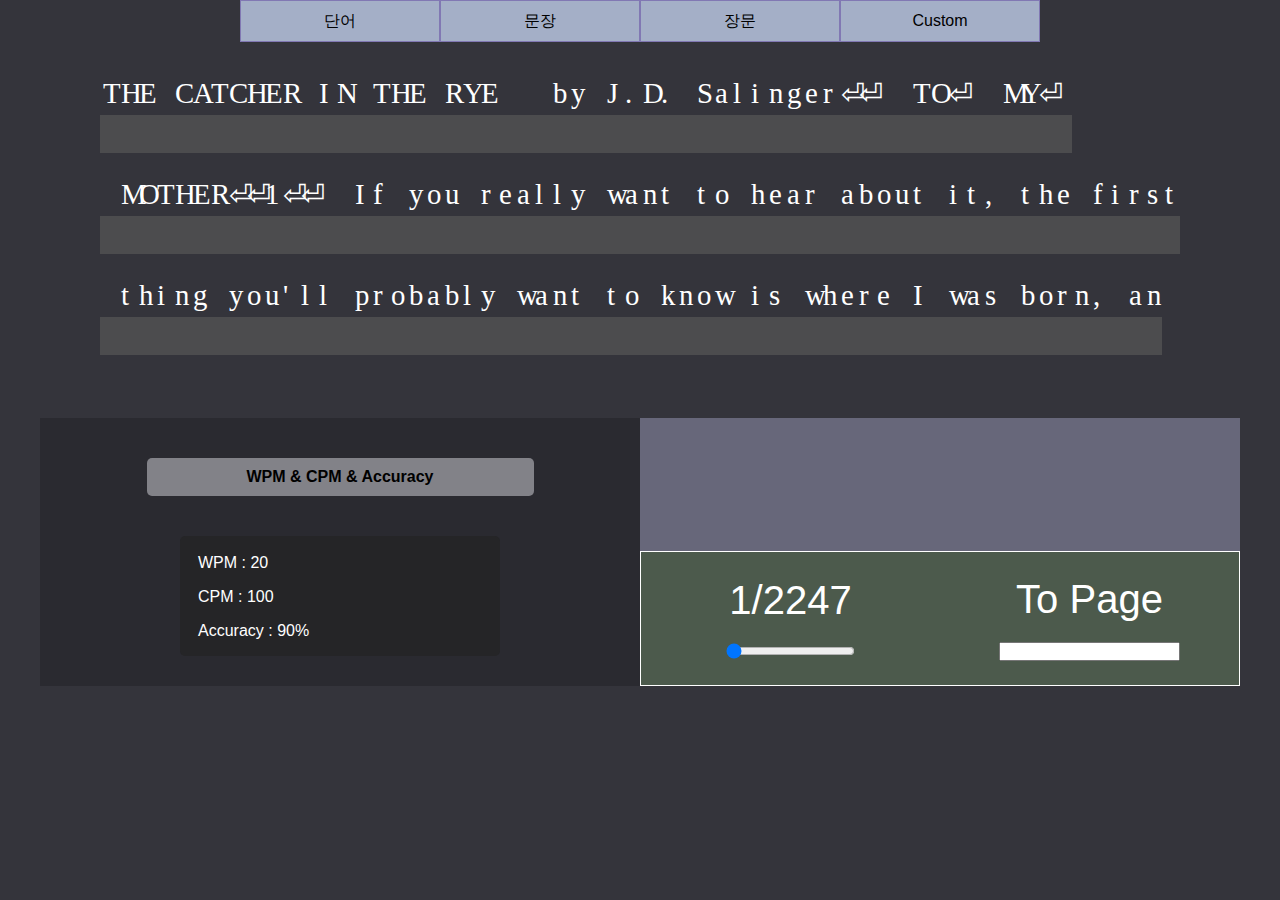
==== article.html @ a21ec22c "s" ====
<!DOCTYPE html>
<html lang="en">
<head>
    <meta charset="UTF-8">
    <meta http-equiv="X-UA-Compatible" content="IE=edge">
    <meta name="viewport" content="width=device-width, initial-scale=1.0">
    <title>My Typing Practice App</title>
    <link href="./style2.css" rel="stylesheet" type="text/css">
</head>
<body>
    <header>
        <nav>
            <div class='navs'><a href='#'><span>단어</span></a>
                <div class='navs_background'></div>
                <ul>
                    <li><a href='./index.html'><span>All English Words</a></span></li>
                    <li><a href='#'><span>Frequently Used English Words</span></a></li>
                    <li><a href='#'><span>전체 한국어 단어</span></a></li>
                    <li><a href='#'><span>자주쓰는 한국어 단어</span></a></li>
                </ul>
            </div>
            <div class='navs'><a href='#'><span>문장</span></a>
                <div class='navs_background'></div>
                <ul>
                    <li><a href='#'><span>English Sentence</span></a></li>
                    <li><a href='#'><span>한국어 문장</span></a></li>
                </ul>
            </div>
            <div class='navs'><a href='#'><span>장문</span></a>
                <div class='navs_background'></div>
                <ul>
                    <li><a href='./article.html'><span>English Article</span></a></li>
                    <li><a href='#'><span>한국어 장문</span></a></li>
                </ul>
            </div>
            <div class='navs'><a href='#'><span>Custom</span></a>
                <div class='navs_background'></div>
                <ul>
                    <li><a href='#'><span>English Article</span></a></li>
                    <li><a href='#'><span>한국어 장문</span></a></li>
                </ul>
            </div>
        </nav>
    </header>
    <div class='wrapper'>
        <div class='main'>
            <div class='main_container'>
            </div>
            <input class='hiddenInput' autofocus></input>
        </div>
        <div class='sub'>
            <div class='data'>
                <h4 class='description'>WPM & CPM & Accuracy</h4>
                <div class='result'><p>WPM : 20</p><p>CPM : 100</p><p>Accuracy : 90%</p></div>
            </div>
            <div class='subRight'>
                <div class='subOption'>

                </div>
                <div class='progress'>
                    <div class='currentPage'><span>Page 1/100</span><input type='range' min='1' max='10' value='1'></div>
                    <div class='toPage'>
                        <span>To Page</span>
                        <form>
                            <input type='text'>
                        </form>
                    </div>
                </div>
            </div>
        </div>
    </div>

<script src='article.js' type='text/javascript'></script>
</body>
</html>
---- style2.css ----
* {
    text-align: center;
    padding:0;
    margin:0;
}

html {
    font-family: Arial, Helvetica, sans-serif;
    font-weight: 500;
}

body {
    height: 100%;
    background-color: rgb(52, 52, 59);
}


header {
    min-width: 800px;
    width: 52%;
    margin:0 auto 0 auto;
    background-color: aliceblue;
}






header>nav {
    margin: auto;
    display:flex;
}

nav>div {
    flex:1;
    /* height: 40px; */
    background-color: rgb(164, 175, 199);
    /* padding:5px; */
    border: 1px solid rgb(129, 120, 179);
    text-align:center;
    height:50px;
}


.navs {
    height: 40px;
    display: flex;
    flex-direction: column;

}

.navs>ul{
    list-style: none;
    margin: 20px auto 0 auto;
    display:none;
    position: absolute;
    top: 21px;
    min-width: 199px;
    width: calc(13% - 2px);
    opacity: 0;
    transition: all 0.3s;
    z-index:1;
}


.navs a {
    text-decoration: none;
    display: flex;
    justify-content: center;
    color: black;
    /* background-color: blue; */
    width: 100%;
    height: 50px;
    margin:auto;
}

.navs a span {
    /* color:rgb(247, 220, 218); */
    margin:auto;
}

/* .navs>a{
    text-decoration: none;
    color: white;
} */

.navs.open>ul{
    display: block;
    border-radius: 5px;
}

.navs.openActive>ul{
    opacity: 1;
}






.navs>ul>li{
    /* margin: 0 0 0 0; */
    /* padding: 10px 5px 10px 5px; */
    background-color: rgb(189, 214, 224)
}
.navs>ul>li:nth-of-type(odd) {
    background-color:rgb(179, 192, 228)
}






.navs_background {
    height: 0;
    background-color: white;
    position: absolute;
    opacity: 0.5;
    transition: all 0.5s;
}









.wrapper {
    min-width: 1200px;
    width: 60%;
    margin:0 auto 0 auto;
    padding: 30px 0 0 0;
    /* background-color:rgb(64, 65, 66); */
}

.main {    
    /* display: flex; */
    /* flex-direction: column; */
    color:white;
    padding-bottom: 25px;
    /* flex-basis: 40px; */
}


.main_container {
    margin: auto;
    width: 1080px;
}

.main .textRow {
    display: flex;
    justify-content: flex-start;
}

.main .lowerRow {
    margin: 5px 0 20px 0;
}

.main .lowerRow span {
    background-color: rgb(76, 76, 78);
}


.main .lowerRow .passed {
    background-color: rgb(107, 48, 48);
}

.main .lowerRow .equal {
    background-color: rgb(81, 116, 81);
}

.hiddenInput {
    /* visibility:hidden; */
    height:0px;
    border: none;
    outline: none;
}

.main_container span {
    font-family: Consolas;
    font-size: 1.8rem;
    /* border:1px solid white; */
    border: none;
    width: 12px;
    padding: 5px 3px 5px 3px;
    height: 28px;
    display: inline-flex;
    text-align: center;
    vertical-align: top;
    /* flex-grow:0; */
    
    /* flex:1; */
}



/* 

.wrapper h2 {
    word-wrap: break-word;
    min-width: 300px;
    max-width: 700px;
    border-radius: 10px;
    padding: 20px 30px 20px 30px;
    margin: 0 auto 40px auto;
    background-color:rgb(164, 164, 175);
    font-size: 3rem;
    font-weight: lighter;
    letter-spacing: 0.1rem;
}

.wrapper input {
    word-wrap: break-word;
    border:none;
    outline: none;
    border-radius: 10px;
    padding: 20px;
    margin: 0 auto 40px auto;
    font-size: 2rem;
    letter-spacing: 0.1rem;
    background-color:rgb(204, 204, 204)
}

 */


.sub {
    display: flex;
    flex-direction: row;
}





.data {
    display: flex;
    flex-direction: column;
    flex: 1;
    background-color:rgb(42, 42, 48);
    /* padding: 20px 20px 20px 20px; */
}

.description {
    border-radius: 5px;
    margin: 40px auto 30px auto;
    padding: 10px 100px 10px 100px;
    background-color: rgb(130, 130, 136);
}

.result {
    width: 300px;
    height: 100px;
    margin: 10px auto 30px auto;
    padding: 10px 10px 10px 10px;
    background-color:rgb(37, 37, 39);
    color:white;
    border-radius: 5px;
    display:flex;
    flex-direction: column;
}

.result p {
    flex:1;
    display:table-cell;
    text-align: left;
    padding: 8px;
    vertical-align: middle;
}




.subRight {
    flex: 1;
    display: flex;
    flex-direction: column;
}

.subRight>div {
    flex: 1;
}


.subOption {
    background-color:rgb(103, 103, 122);
}



.progress {
    color: white;
    flex: 1;
    background-color: rgb(76, 90, 76);
    border: 1px white solid;
    display: flex;
    align-items: center;
    justify-content: center;
}

.progress>div {
    flex: 1;
    display: flex;
    flex-direction: column;
    align-items: center;
}

.progress input {
    margin-top: 20px;
}

.progress span {
    font-size: 2.5rem
}
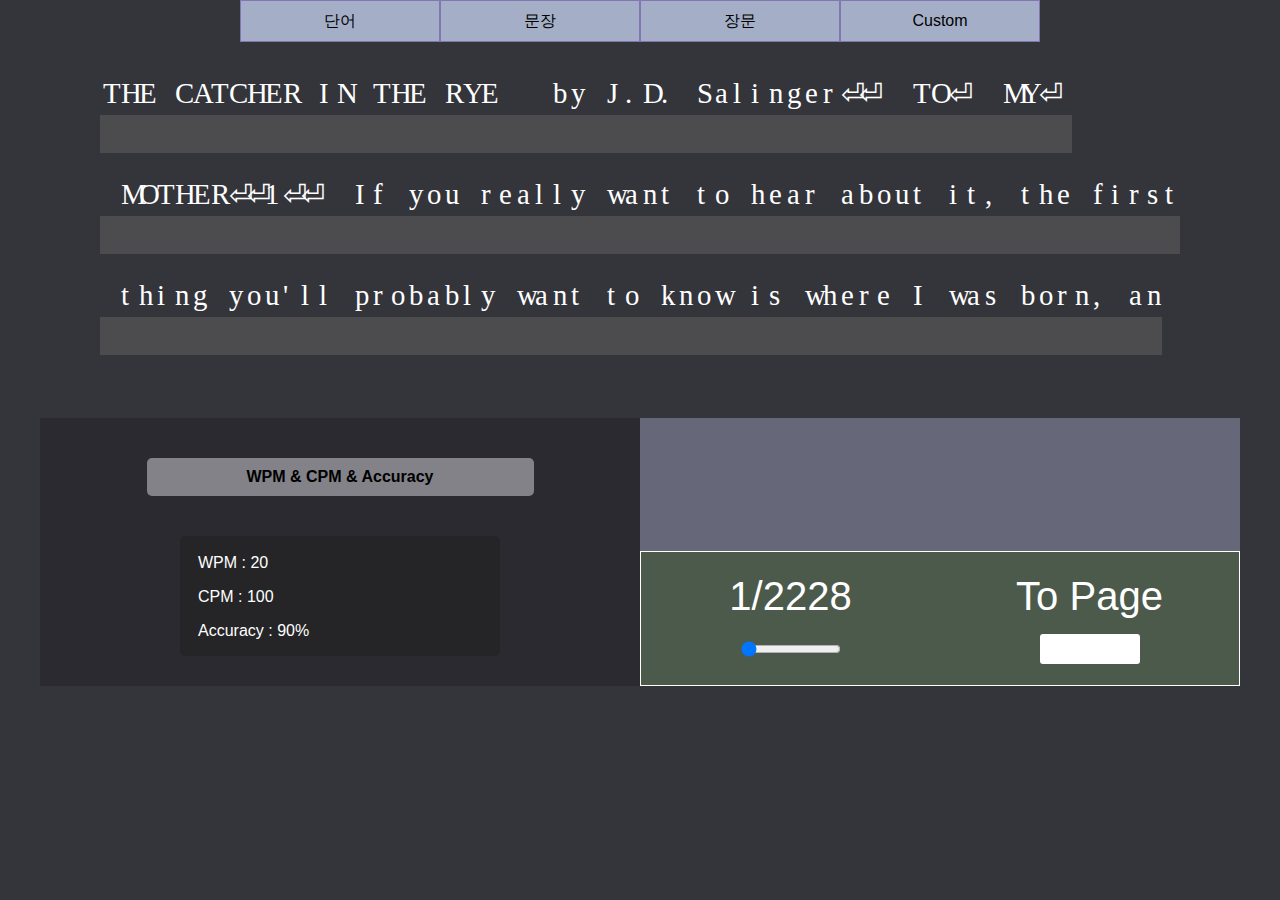
==== commit 7f4b71ac: "s" ====
--- a/article.html
+++ b/article.html
@@ -50,7 +50,7 @@
         </div>
         <div class='sub'>
             <div class='data'>
-                <h4 class='description'>WPM & CPM & Accuracy</h4>
+                <h4 class='data_description'>WPM & CPM & Accuracy</h4>
                 <div class='result'><p>WPM : 20</p><p>CPM : 100</p><p>Accuracy : 90%</p></div>
             </div>
             <div class='subRight'>
--- a/style2.css
+++ b/style2.css
@@ -246,7 +246,7 @@
     /* padding: 20px 20px 20px 20px; */
 }
 
-.description {
+.data_description {
     border-radius: 5px;
     margin: 40px auto 30px auto;
     padding: 10px 100px 10px 100px;
@@ -311,7 +311,13 @@
 }
 
 .progress input {
-    margin-top: 20px;
+    font-size: 1.3rem;
+    margin-top: 15px;
+    border-radius: 3px;
+    outline: none;
+    border: none;
+    width: 100px;
+    height: 30px;
 }
 
 .progress span {
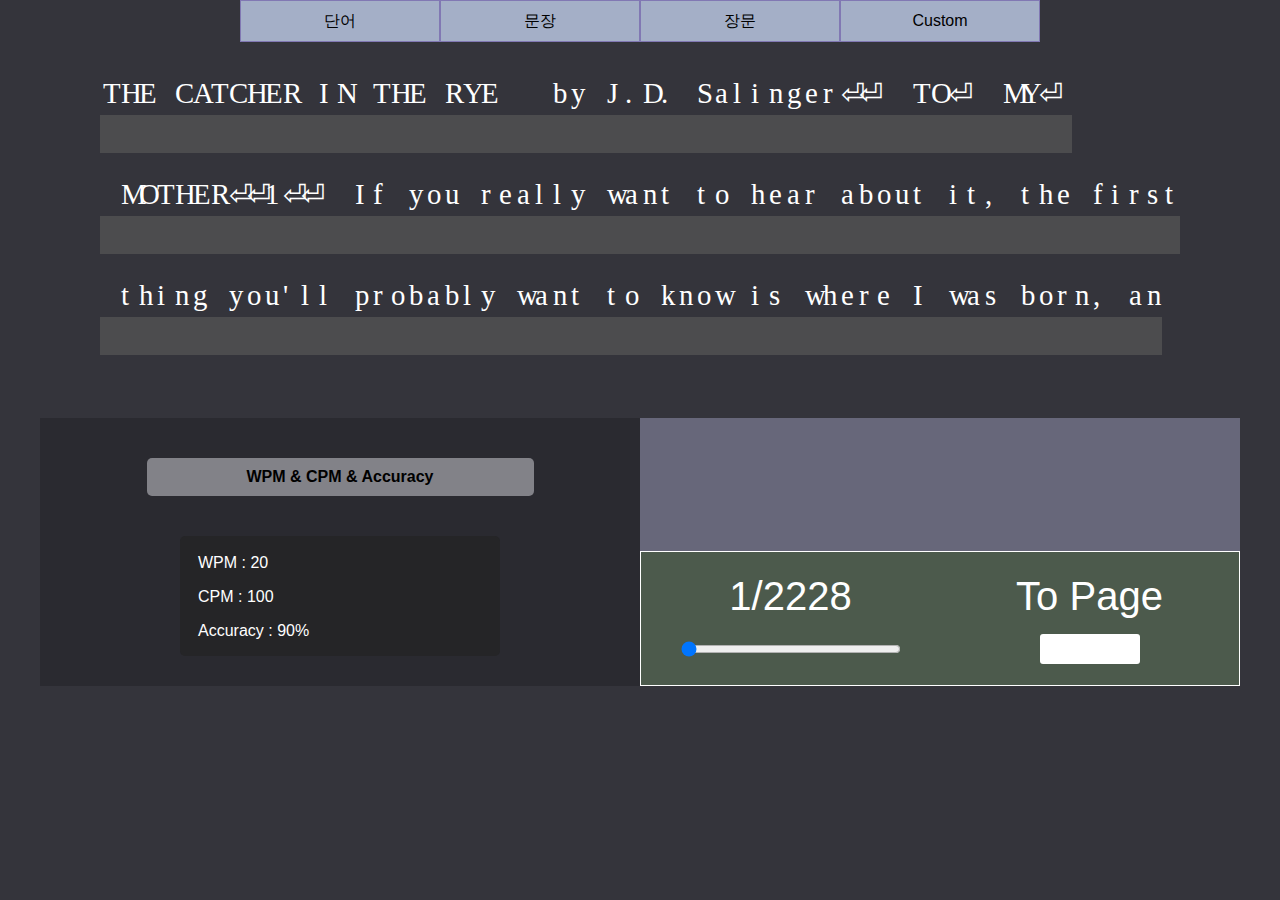
==== commit 24a40407: "s" ====
--- a/article.html
+++ b/article.html
@@ -5,7 +5,7 @@
     <meta http-equiv="X-UA-Compatible" content="IE=edge">
     <meta name="viewport" content="width=device-width, initial-scale=1.0">
     <title>My Typing Practice App</title>
-    <link href="./style2.css" rel="stylesheet" type="text/css">
+    <link href="./style_aritcle.css" rel="stylesheet" type="text/css">
 </head>
 <body>
     <header>
--- a/style_aritcle.css
+++ b/style_aritcle.css
@@ -0,0 +1,329 @@
+
+* {
+    text-align: center;
+    padding:0;
+    margin:0;
+}
+
+html {
+    font-family: Arial, Helvetica, sans-serif;
+    font-weight: 500;
+}
+
+body {
+    height: 100%;
+    background-color: rgb(52, 52, 59);
+}
+
+
+header {
+    min-width: 800px;
+    width: 52%;
+    margin:0 auto 0 auto;
+    background-color: aliceblue;
+}
+
+
+
+
+
+
+header>nav {
+    margin: auto;
+    display:flex;
+}
+
+nav>div {
+    flex:1;
+    /* height: 40px; */
+    background-color: rgb(164, 175, 199);
+    /* padding:5px; */
+    border: 1px solid rgb(129, 120, 179);
+    text-align:center;
+    height:50px;
+}
+
+
+.navs {
+    height: 40px;
+    display: flex;
+    flex-direction: column;
+
+}
+
+.navs>ul{
+    list-style: none;
+    margin: 20px auto 0 auto;
+    display:none;
+    position: absolute;
+    top: 21px;
+    min-width: 199px;
+    width: calc(13% - 2px);
+    opacity: 0;
+    transition: all 0.3s;
+    z-index:1;
+}
+
+
+.navs a {
+    text-decoration: none;
+    display: flex;
+    justify-content: center;
+    color: black;
+    /* background-color: blue; */
+    width: 100%;
+    height: 50px;
+    margin:auto;
+}
+
+.navs a span {
+    /* color:rgb(247, 220, 218); */
+    margin:auto;
+}
+
+/* .navs>a{
+    text-decoration: none;
+    color: white;
+} */
+
+.navs.open>ul{
+    display: block;
+    border-radius: 5px;
+}
+
+.navs.openActive>ul{
+    opacity: 1;
+}
+
+
+
+
+
+
+.navs>ul>li{
+    /* margin: 0 0 0 0; */
+    /* padding: 10px 5px 10px 5px; */
+    background-color: rgb(189, 214, 224)
+}
+.navs>ul>li:nth-of-type(odd) {
+    background-color:rgb(179, 192, 228)
+}
+
+
+
+
+
+
+.navs_background {
+    height: 0;
+    background-color: white;
+    position: absolute;
+    opacity: 0.5;
+    transition: all 0.5s;
+}
+
+
+
+
+
+
+
+
+
+.wrapper {
+    min-width: 1200px;
+    width: 60%;
+    margin:0 auto 0 auto;
+    padding: 30px 0 0 0;
+    /* background-color:rgb(64, 65, 66); */
+}
+
+.main {    
+    /* display: flex; */
+    /* flex-direction: column; */
+    color:white;
+    padding-bottom: 25px;
+    /* flex-basis: 40px; */
+}
+
+
+.main_container {
+    margin: auto;
+    width: 1080px;
+}
+
+.main .textRow {
+    display: flex;
+    justify-content: flex-start;
+}
+
+.main .lowerRow {
+    margin: 5px 0 20px 0;
+}
+
+.main .lowerRow span {
+    background-color: rgb(76, 76, 78);
+}
+
+
+.main .lowerRow .passed {
+    background-color: rgb(107, 48, 48);
+}
+
+.main .lowerRow .equal {
+    background-color: rgb(81, 116, 81);
+}
+
+.hiddenInput {
+    /* visibility:hidden; */
+    height:0px;
+    border: none;
+    outline: none;
+}
+
+.main_container span {
+    font-family: Consolas;
+    font-size: 1.8rem;
+    /* border:1px solid white; */
+    border: none;
+    width: 12px;
+    padding: 5px 3px 5px 3px;
+    height: 28px;
+    display: inline-flex;
+    text-align: center;
+    vertical-align: top;
+    /* flex-grow:0; */
+    
+    /* flex:1; */
+}
+
+
+
+/* 
+
+.wrapper h2 {
+    word-wrap: break-word;
+    min-width: 300px;
+    max-width: 700px;
+    border-radius: 10px;
+    padding: 20px 30px 20px 30px;
+    margin: 0 auto 40px auto;
+    background-color:rgb(164, 164, 175);
+    font-size: 3rem;
+    font-weight: lighter;
+    letter-spacing: 0.1rem;
+}
+
+.wrapper input {
+    word-wrap: break-word;
+    border:none;
+    outline: none;
+    border-radius: 10px;
+    padding: 20px;
+    margin: 0 auto 40px auto;
+    font-size: 2rem;
+    letter-spacing: 0.1rem;
+    background-color:rgb(204, 204, 204)
+}
+
+ */
+
+
+.sub {
+    display: flex;
+    flex-direction: row;
+}
+
+
+
+
+
+.data {
+    display: flex;
+    flex-direction: column;
+    flex: 1;
+    background-color:rgb(42, 42, 48);
+    /* padding: 20px 20px 20px 20px; */
+}
+
+.data_description {
+    border-radius: 5px;
+    margin: 40px auto 30px auto;
+    padding: 10px 100px 10px 100px;
+    background-color: rgb(130, 130, 136);
+}
+
+.result {
+    width: 300px;
+    height: 100px;
+    margin: 10px auto 30px auto;
+    padding: 10px 10px 10px 10px;
+    background-color:rgb(37, 37, 39);
+    color:white;
+    border-radius: 5px;
+    display:flex;
+    flex-direction: column;
+}
+
+.result p {
+    flex:1;
+    display:table-cell;
+    text-align: left;
+    padding: 8px;
+    vertical-align: middle;
+}
+
+
+
+
+.subRight {
+    flex: 1;
+    display: flex;
+    flex-direction: column;
+}
+
+.subRight>div {
+    flex: 1;
+}
+
+
+.subOption {
+    background-color:rgb(103, 103, 122);
+}
+
+
+
+.progress {
+    color: white;
+    flex: 1;
+    background-color: rgb(76, 90, 76);
+    border: 1px white solid;
+    display: flex;
+    align-items: center;
+    justify-content: center;
+}
+
+.progress>div {
+    flex: 1;
+    display: flex;
+    flex-direction: column;
+    align-items: center;
+}
+
+.progress input {
+    font-size: 1.3rem;
+    margin-top: 15px;
+    border-radius: 3px;
+    outline: none;
+    border: none;
+    width: 100px;
+    height: 30px;
+}
+
+.progress input[type='range'] {
+    width: 220px;
+} 
+
+.progress span {
+    font-size: 2.5rem
+}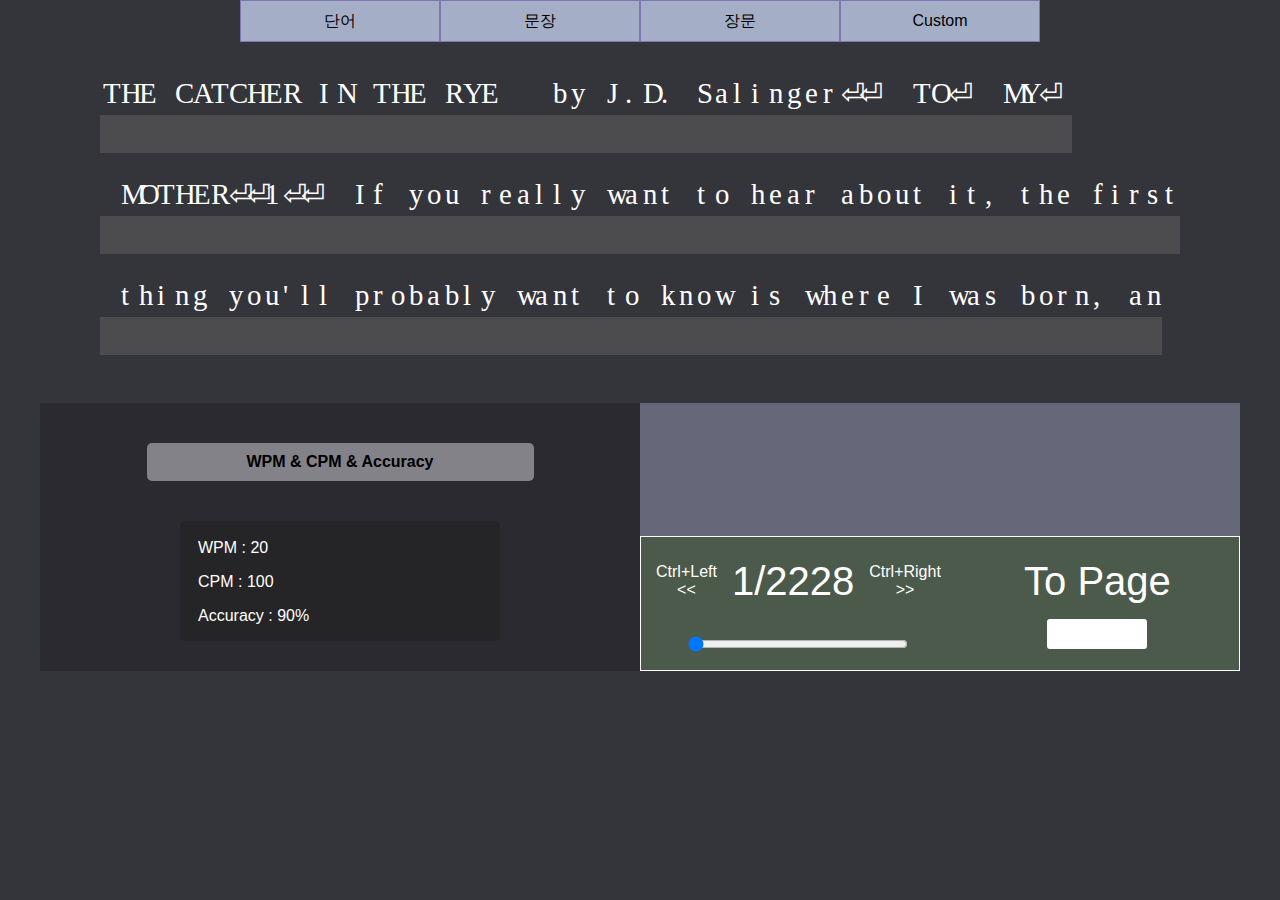
==== commit 2ef6351e: "s" ====
--- a/article.html
+++ b/article.html
@@ -58,7 +58,12 @@
 
                 </div>
                 <div class='progress'>
-                    <div class='currentPage'><span>Page 1/100</span><input type='range' min='1' max='10' value='1'></div>
+                    <div class='currentPage'>
+                        <div>
+                            <p class='arrow'>Ctrl+Left &#60&#60</p><span class='pageIndexDisplay'>Page 1/100</span><p class='arrow'>Ctrl+Right &#62&#62</p>
+                        </div>
+                        <input type='range' min='1' max='10' value='1'>
+                    </div>
                     <div class='toPage'>
                         <span>To Page</span>
                         <form>
--- a/style_aritcle.css
+++ b/style_aritcle.css
@@ -142,7 +142,7 @@
     /* display: flex; */
     /* flex-direction: column; */
     color:white;
-    padding-bottom: 25px;
+    padding-bottom: 10px;
     /* flex-basis: 40px; */
 }
 
@@ -325,5 +325,15 @@
 } 
 
 .progress span {
-    font-size: 2.5rem
+    font-size: 2.5rem;
+}
+
+.currentPage div {
+    display: flex;
+    align-items: center;
+}
+
+.currentPage p {
+    font-size: 1rem;
+    margin: 15px;
 }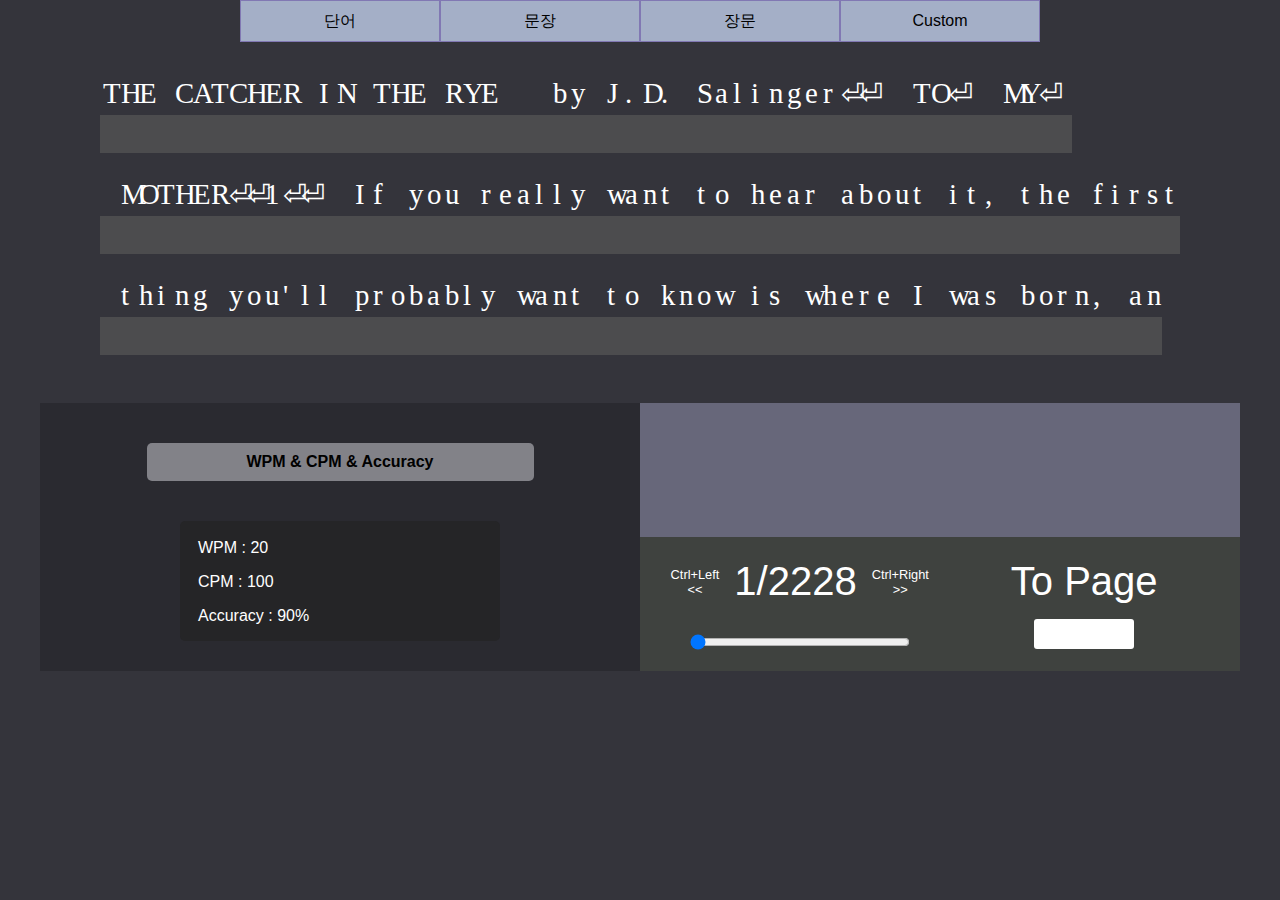
==== commit 313389b7: "s" ====
--- a/article.html
+++ b/article.html
@@ -60,7 +60,7 @@
                 <div class='progress'>
                     <div class='currentPage'>
                         <div>
-                            <p class='arrow'>Ctrl+Left &#60&#60</p><span class='pageIndexDisplay'>Page 1/100</span><p class='arrow'>Ctrl+Right &#62&#62</p>
+                            <p class='arrow'>Ctrl+Left<br>&#60&#60</p><span class='pageIndexDisplay'>Page 1/100</span><p class='arrow'>Ctrl+Right<br>&#62&#62</p>
                         </div>
                         <input type='range' min='1' max='10' value='1'>
                     </div>
--- a/style_aritcle.css
+++ b/style_aritcle.css
@@ -296,15 +296,15 @@
 .progress {
     color: white;
     flex: 1;
-    background-color: rgb(76, 90, 76);
-    border: 1px white solid;
+    background-color: rgb(63, 66, 63);
+    /* border: 1px white solid; */
     display: flex;
     align-items: center;
     justify-content: center;
 }
 
 .progress>div {
-    flex: 1;
+    /* flex: 1; */
     display: flex;
     flex-direction: column;
     align-items: center;
@@ -328,12 +328,16 @@
     font-size: 2.5rem;
 }
 
+.progress .toPage {
+    flex: 0.9;
+}
+
 .currentPage div {
     display: flex;
     align-items: center;
 }
 
 .currentPage p {
-    font-size: 1rem;
+    font-size: 0.8rem;
     margin: 15px;
 }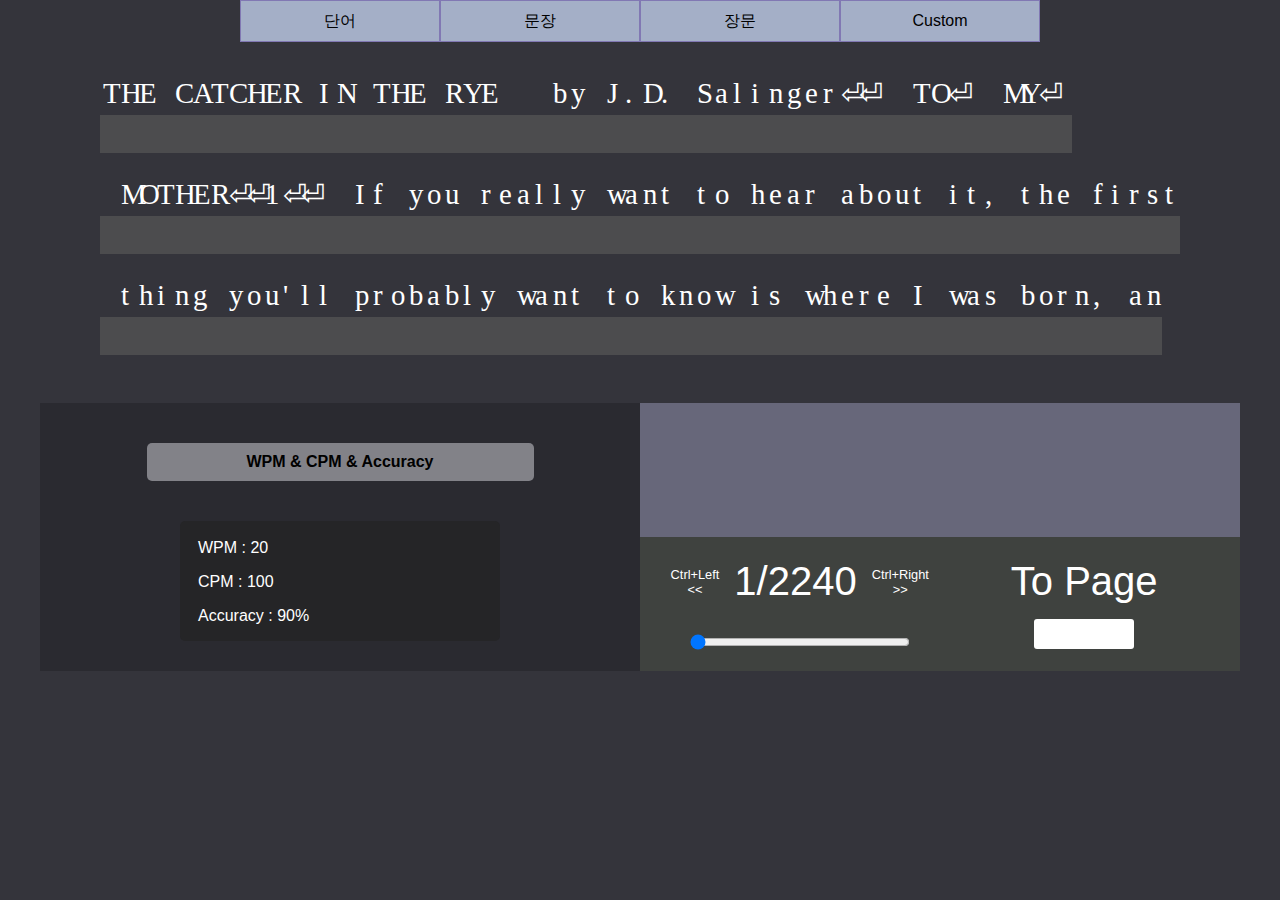
==== commit 5201b3cc: "s" ====
--- a/article.html
+++ b/article.html
@@ -36,7 +36,8 @@
             <div class='navs'><a href='#'><span>Custom</span></a>
                 <div class='navs_background'></div>
                 <ul>
-                    <li><a href='#'><span>English Article</span></a></li>
+                    <li><a href='./custom_article.html'><span>English Article</span></a></li>
+                    <li><a href='./input_article.html'><span>Input Article</span></a></li>
                     <li><a href='#'><span>한국어 장문</span></a></li>
                 </ul>
             </div>
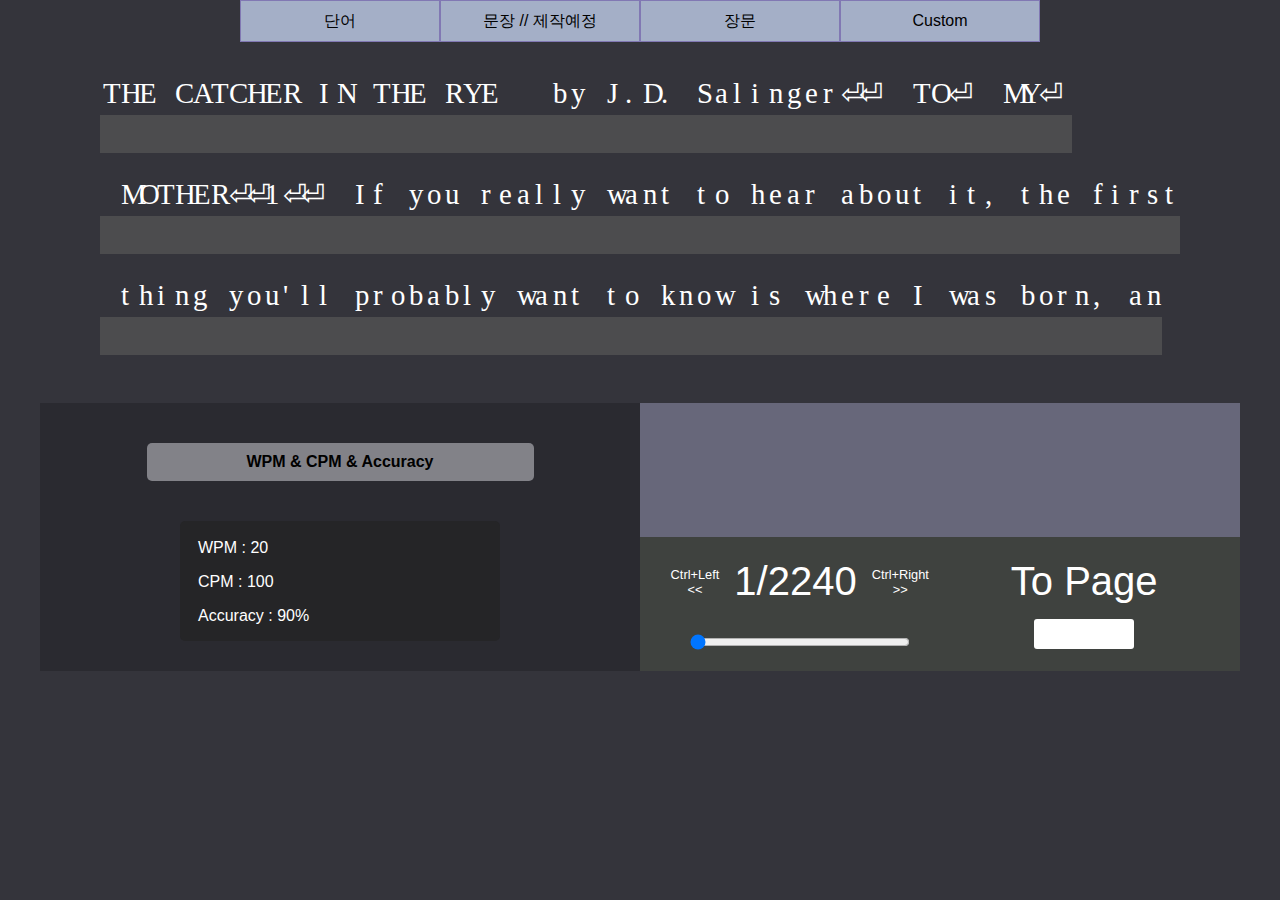
==== commit 21388503: "s" ====
--- a/article.html
+++ b/article.html
@@ -14,23 +14,19 @@
                 <div class='navs_background'></div>
                 <ul>
                     <li><a href='./index.html'><span>All English Words</a></span></li>
-                    <li><a href='#'><span>Frequently Used English Words</span></a></li>
-                    <li><a href='#'><span>전체 한국어 단어</span></a></li>
-                    <li><a href='#'><span>자주쓰는 한국어 단어</span></a></li>
+                    <li><a href='#'><span>Frequently Used English Words // 입력예정</span></a></li>
                 </ul>
             </div>
-            <div class='navs'><a href='#'><span>문장</span></a>
+            <div class='navs'><a href='#'><span>문장 // 제작예정</span></a>
                 <div class='navs_background'></div>
                 <ul>
-                    <li><a href='#'><span>English Sentence</span></a></li>
-                    <li><a href='#'><span>한국어 문장</span></a></li>
+                    <li><a href='#'><span>English Sentence // 제작예정</span></a></li>
                 </ul>
             </div>
             <div class='navs'><a href='#'><span>장문</span></a>
                 <div class='navs_background'></div>
                 <ul>
                     <li><a href='./article.html'><span>English Article</span></a></li>
-                    <li><a href='#'><span>한국어 장문</span></a></li>
                 </ul>
             </div>
             <div class='navs'><a href='#'><span>Custom</span></a>
@@ -38,7 +34,6 @@
                 <ul>
                     <li><a href='./custom_article.html'><span>English Article</span></a></li>
                     <li><a href='./input_article.html'><span>Input Article</span></a></li>
-                    <li><a href='#'><span>한국어 장문</span></a></li>
                 </ul>
             </div>
         </nav>
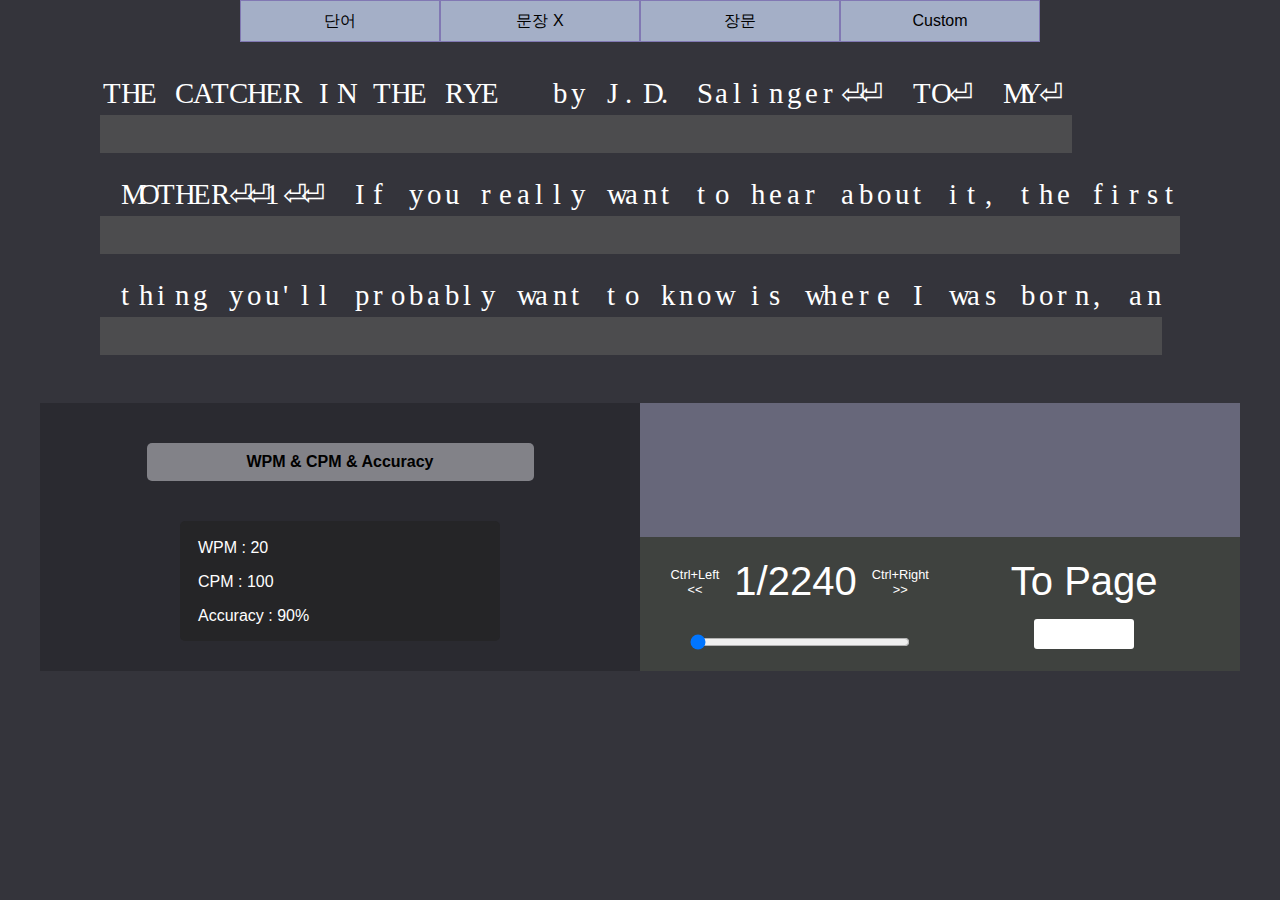
==== commit b6641f2e: "s" ====
--- a/article.html
+++ b/article.html
@@ -14,13 +14,13 @@
                 <div class='navs_background'></div>
                 <ul>
                     <li><a href='./index.html'><span>All English Words</a></span></li>
-                    <li><a href='#'><span>Frequently Used English Words // 입력예정</span></a></li>
+                    <li><a href='#'><span>Frequently Used English Words X</span></a></li>
                 </ul>
             </div>
-            <div class='navs'><a href='#'><span>문장 // 제작예정</span></a>
+            <div class='navs'><a href='#'><span>문장 X</span></a>
                 <div class='navs_background'></div>
                 <ul>
-                    <li><a href='#'><span>English Sentence // 제작예정</span></a></li>
+                    <li><a href='#'><span>English Sentence X</span></a></li>
                 </ul>
             </div>
             <div class='navs'><a href='#'><span>장문</span></a>
